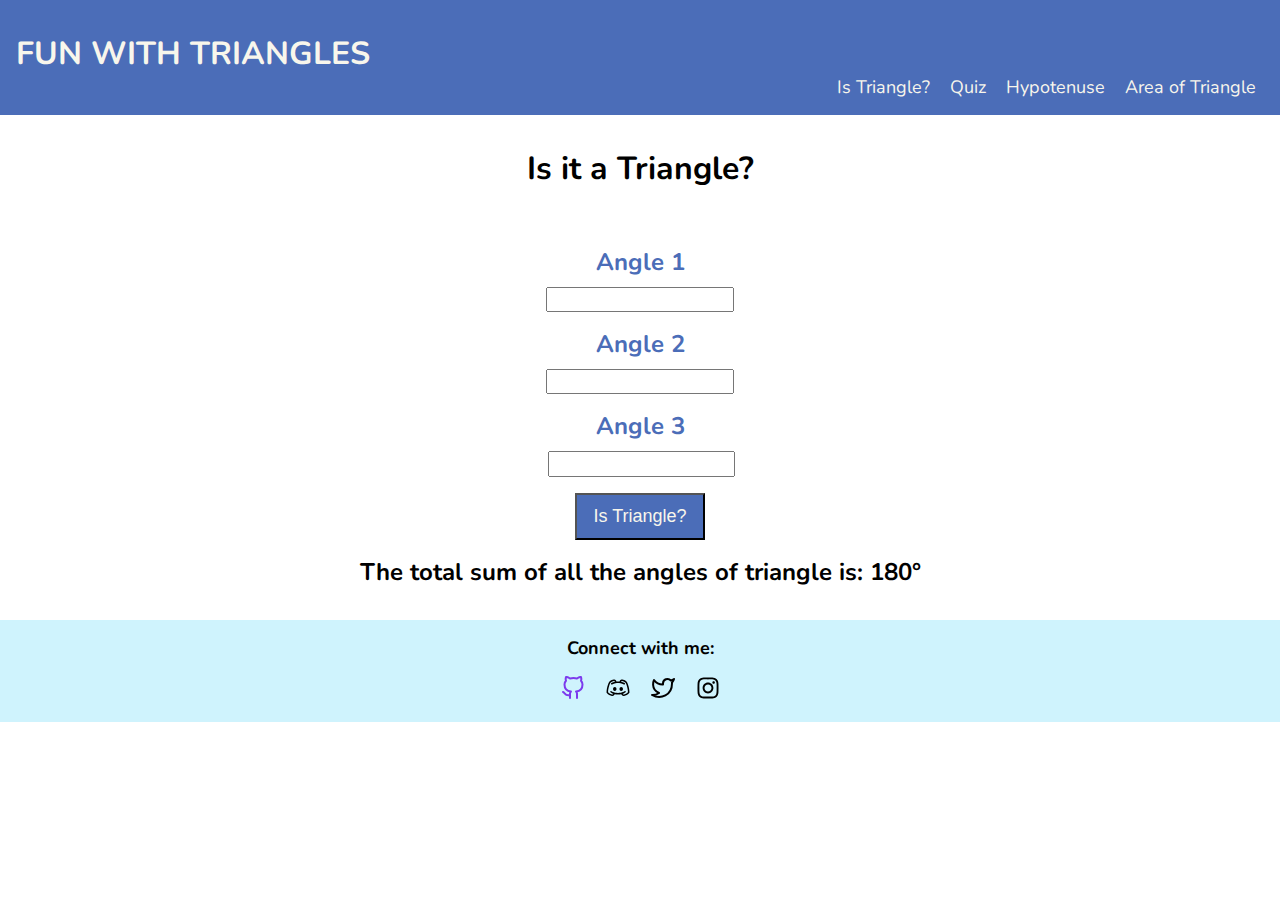
==== pages/angles.html @ 8282b1fc "update: complete" ====
<!DOCTYPE html>
<html lang="en">
<head>
    <meta charset="UTF-8">
    <meta http-equiv="X-UA-Compatible" content="IE=edge">
    <meta name="viewport" content="width=device-width, initial-scale=1.0">
    <title>Home | Fun with Triangles</title>
    <link rel="stylesheet" href="../styles/style.css">
</head>
<body>
    <header>
        <h1>FUN WITH TRIANGLES</h1>
        <nav>           
                <a class="nav-items" href="/">Is Triangle?</a>
                <a class="nav-items" href="../index.html">Quiz</a>
                <a class="nav-items" href="./hypotenuse.html">Hypotenuse</a>
                <a class="nav-items" href="./area.html">Area of Triangle</a>
        </nav>
    </header>
    
    
    <main>
        <h1>Is it a Triangle?</h1>
        <div class="question-container">
            <label for="angle1"><p>Angle 1</p></label>
            <input type="number" class="angle" id="angle1">
            <label for="angle2"><p>Angle 2</p></label>
            <input type="number" class="angle" id="angle2">
            <label for="angle3"><p>Angle 3</p></label>
            <input type="number" class="angle" id="angle3">
            <button id="is-triangle">Is Triangle?</button>
        </div>
        <div class="formula-container">
            <h2>The total sum of all the angles of triangle is: 180°</h2>  
        </div>
        <div id="output-message"></div>
    </main>
    <footer>
        <p>Connect with me:</p>
        <ul class="list-unordered inline-list">
          <li>
            <a class="links" href="/" target="_blank">
              <img src="../images/github.svg" alt="github" />
            </a>
          </li>
          <li>
            <a class="links" href="/" target="_blank">
              <img src="../images/discord.svg" alt="discord" />
            </a>
          </li>
          <li>
            <a class="links" href="/" target="_blank">
              <img src="../images/twitter.svg" alt="twitter" />
            </a>
          </li>
          <li>
            <a
              class="links"
              href="/"
              target="_blank"
            >
              <img src="../images/instagram.svg" alt="instagram" />
            </a>
          </li>
        </ul>
      </footer>
    <script src="../scripts/angle.js" type="text/javascript"></script>
</body>
</html>
---- styles/style.css ----
@import url('https://fonts.googleapis.com/css2?family=Nunito&display=swap');

* {
    padding: 0;
    margin: 0;
    box-sizing: border-box;
}

:root {
    --primary-color: rgb(75, 109, 184);
    --footer-color: rgb(207, 243, 253);
    --white: rgb(248, 246, 236);
}

body {
    background-color: var(--background-color);
    font-family: 'Nunito', sans-serif;
    margin: 0;
}

a {
    text-decoration: none;
}

/* Header */

header {
    background-color: var(--primary-color);
    width: 100vw;
    padding: 1rem;
}

header h1 {
    font-size: 2rem;
    align-self: left;
    color: var(--white);
}

nav {
    text-align: right;
    vertical-align: bottom;   
}

.nav-items {
    padding: 1rem 0.5rem;
    color: var(--white);
    font-size: large;
}

/* Main */

main {
    margin-top: 1rem;
    margin-bottom: 1rem;
    text-align: center;
}

h1 {
    padding-top: 1rem;
}

main > p {
    font-size: 1.5rem;
    font-weight: bold;
    padding: 0.5rem;
}

.question-container {
    font-size: large;
    margin: 1rem;
}

input {
    margin: auto;
    padding: 0.2rem;
    outline: var(--primary-color);
    outline-width: 4px;
}

label {
    padding: 0.2rem;    
}

label p {
    color: var(--primary-color);
    font-size: 1.5rem;
    font-weight: bold;  
    margin-top: 0.5rem;
    padding: 0.5rem;
}

button {
    display: block;
    margin: 1rem auto;
    padding: 0.7rem 1rem;
    background-color: var(--primary-color);
    color: var(--white);
    font-size: large;
}

.formula-container p {
    font-size: large;
    padding: 0.2rem;
}

/* Output */

#output-message {
    padding: 0.5rem;
    font-size: x-large;
    font-weight: bold;
    color: var(--primary-color);
}

/* Footer */

footer {
    text-align: center;
    font-size: large;
    font-weight: bold;
    background-color: var(--footer-color);
}

footer p{
    padding-top: 1rem;
}

a,
img,
li {
  display: inline;
  color: var(--primary-color);
}

img {
    width: 40px;
    padding: 1rem 0.5rem;
  }
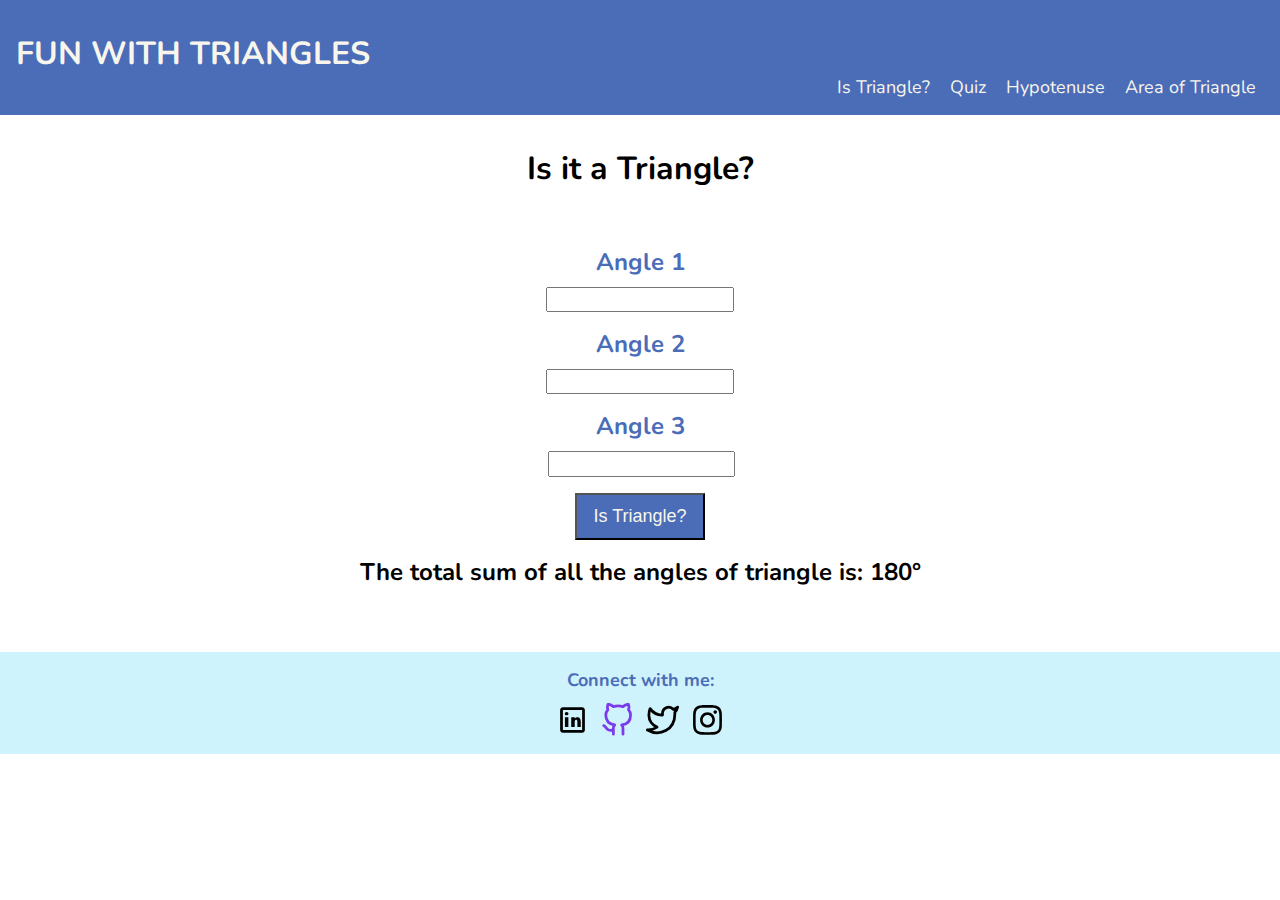
==== commit c6148318: "fix: fix broken links" ====
--- a/pages/angles.html
+++ b/pages/angles.html
@@ -37,32 +37,13 @@
     </main>
     <footer>
         <p>Connect with me:</p>
-        <ul class="list-unordered inline-list">
-          <li>
-            <a class="links" href="/" target="_blank">
-              <img src="../images/github.svg" alt="github" />
-            </a>
-          </li>
-          <li>
-            <a class="links" href="/" target="_blank">
-              <img src="../images/discord.svg" alt="discord" />
-            </a>
-          </li>
-          <li>
-            <a class="links" href="/" target="_blank">
-              <img src="../images/twitter.svg" alt="twitter" />
-            </a>
-          </li>
-          <li>
-            <a
-              class="links"
-              href="/"
-              target="_blank"
-            >
-              <img src="../images/instagram.svg" alt="instagram" />
-            </a>
-          </li>
-        </ul>
+        <ul class="footer-list">
+          <nav>
+            <a href="https://www.linkedin.com/in/ankit-joshi-1411451ab/"><img src="../images/icons8-linkedin.svg" alt="linkedin"></a>
+            <a href="https://github.com/ankit9015"><img src="../images/github.svg" alt="discord"></a>
+            <a href="https://twitter.com/Ankitjoshi98"><img src="../images/twitter.svg" alt="discord"></a>
+            <a href="https://www.instagram.com/_ankit.joshi/"><img src="../images/instagram.svg" alt="discord"></a>
+        </nav>
       </footer>
     <script src="../scripts/angle.js" type="text/javascript"></script>
 </body>
--- a/styles/style.css
+++ b/styles/style.css
@@ -119,20 +119,26 @@
     font-size: large;
     font-weight: bold;
     background-color: var(--footer-color);
+    color: var(--primary-color);
+    margin-top: 3rem;
 }
 
 footer p{
     padding-top: 1rem;
 }
 
+footer nav {
+    text-align: center;
+    padding: 0.5rem;
+}
+
 a,
-img,
-li {
-  display: inline;
-  color: var(--primary-color);
+img {
+  margin: auto;
 }
 
 img {
     width: 40px;
-    padding: 1rem 0.5rem;
+    height: 40px;
+    padding: 0.2rem;
   }